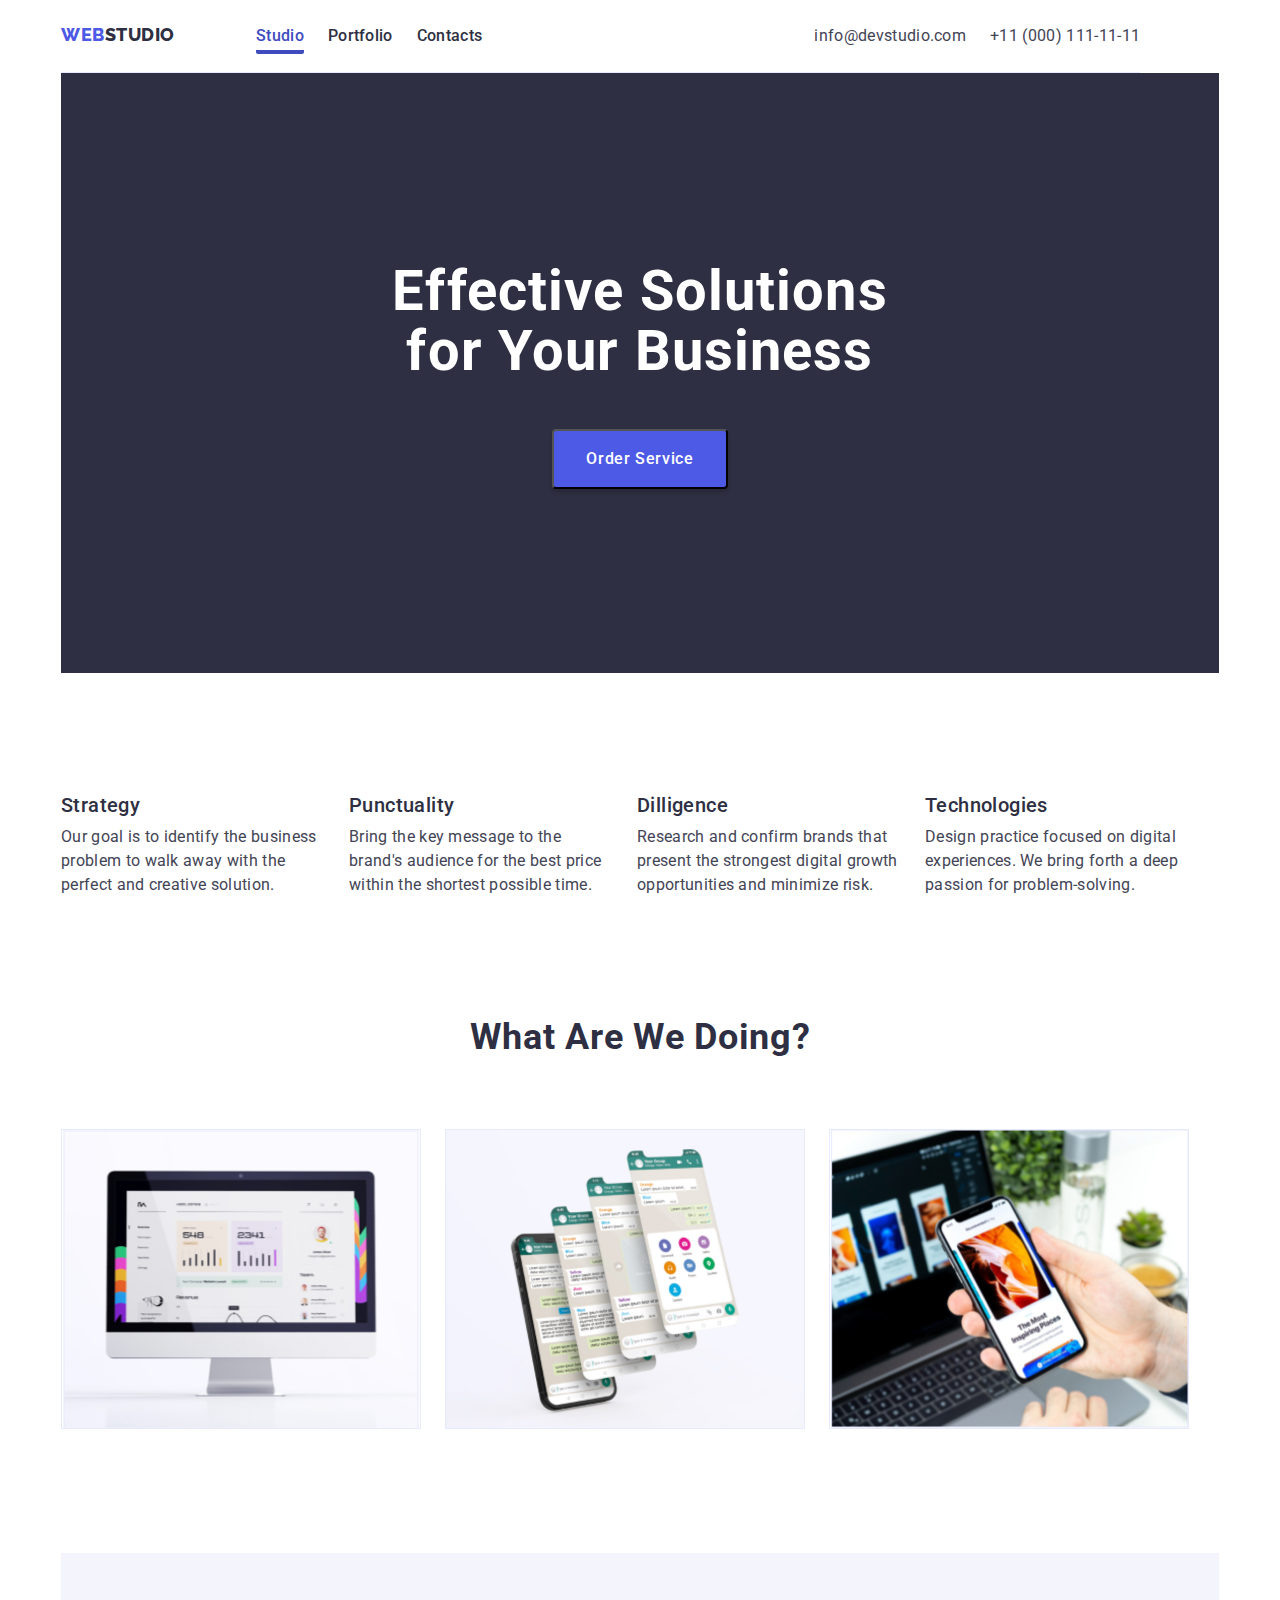
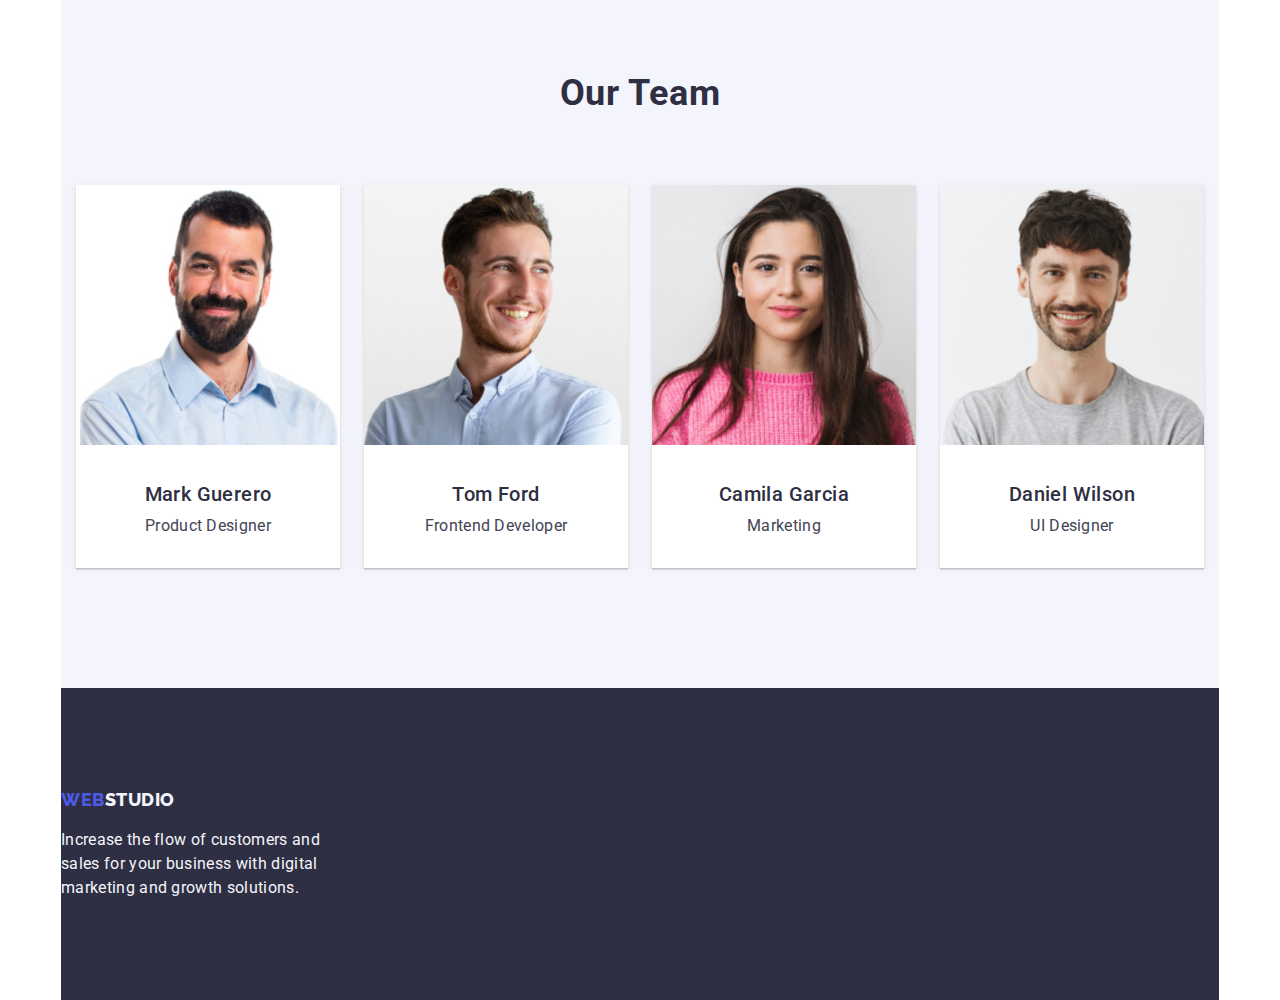
==== index.html @ 87d8eb1d "Initial commit" ====
<!DOCTYPE html>
<html lang="en">

<head>
    <meta charset="UTF-8">
    <meta name="viewport" content="width=device-width, initial-scale=1.0">
    <title>Studio</title>
    <link rel="tag" href="Images">
    <link rel="stylesheet" href="css/modern-normalize.css">
    <link rel="stylesheet" href="css/style.css">
    <link rel="preconnect" href="https://fonts.googleapis.com">
    <link rel="preconnect" href="https://fonts.gstatic.com" crossorigin>
    <link href="https://fonts.googleapis.com/css2?family=Raleway:wght@800&family=Roboto:wght@400;500;700;900&display=swap" rel="stylesheet">
</head>

<body>
    <div class="container">
    <header class="top-line-bg" id="header-logo">
        <nav>
        <a class="logo" href="index.html"><span class="web-logo">WEB</span><span class="studio-logo">STUDIO</span></a>
            <ul class="menu-nav">
                <li><a class="menu-nav-link active" href="index.html">Studio</a></li>
                <li><a class="menu-nav-link" href="portfolio.html">Portfolio</a></li>
                <li><a class="menu-nav-link" href="">Contacts</a></li>
            </ul>
        </nav>
        <div>
            <ul class="contacts">
                <li><a class="contact-link" href="mailto:info@devstudio.com">info@devstudio.com</a></li>
                <li><a class="contact-link" href="tel:+110001111111">+11 (000) 111-11-11</a></li>
            </ul> 
        </div>
    </header>
    </div>
    <main>
            <section class="darkbg container">
            <div class="darkbg-area">
                <h1>Effective Solutions <br>for Your Business</h1>
                <button class="button-os" type="button"><span class="order-service">Order Service</span></button>
            </div>
            </section>
        <section class="container">
            <ul class="feature">
                    <li>
                        <h2>Strategy</h2>
                        <p class="feature-description">
                            Our goal is to identify the business problem to walk away with the perfect and creative
                            solution.
                        </p>
                    </li>
                    <li>
                        <h2>Punctuality</h2>
                        <p class="feature-description">
                            Bring the key message to the brand's audience for the best price within the shortest possible
                            time.
                        </p>
                    </li>
                    <li>
                        <h2>Dilligence</h2>
                        <p class="feature-description">
                            Research and confirm brands that present the strongest digital growth opportunities and minimize
                            risk.
                        </p>
                    </li>
                    <li>
                        <h2>Technologies</h2>
                        <p class="feature-description">
                            Design practice focused on digital experiences. We bring forth a deep passion for
                            problem-solving.
                        </p>
                    </li>
            </ul>
        </section>
        <section class="section container">
            <h2 class="section-2-header">What are we doing?</h2>
            <ul>
                <li>
                    <a href=""><img class="img123" src="Images/Pic1.jpg" alt="Interactive Dashboard" width="300px"
                            height="300px"></a>
                </li>
                <li>
                    <a href=""><img class="img123" src="Images/Pic2.jpg" alt="Messaging App" width="300px"
                            height="300px"></a>
                </li>
                <li>
                    <a href=""><img class="img123" src="Images/Pic3.jpg" alt="Mobile UI" width="300px"
                            height="300px"></a>
                </li>
            </ul>
        </section>
        <section class="section section-3 container">
            <h2 class="section-3-header">Our Team</h2>
            <div class="team-container">
            <ul class="teamcard">
                <li class="teamcards-group">
                    <a href=""><img class="image-team" src="Images/mark g.jpg" alt="Mark G. Error" width="264px" height="260px">
                    </a>
                        <h2 class="names">Mark Guerero</h2>
                        <p class="position">Product Designer</p>
                </li>
                <li class="teamcards-group">
                    <a href=""><img class="image-team" src="Images/tom f.jpg" alt="Tom F. Error" width="264px" height="260px">
                    </a>
                        <h2 class="names">Tom Ford</h2>
                        <p class="position">Frontend Developer</p>
                </li>
                <li class="teamcards-group">
                    <a href=""><img class="image-team" src="Images/camila g.jpg" alt="Camila G. Error" width="264px" height="260px"></a>
                        <h2 class="names">Camila Garcia</h2>
                        <p class="position">Marketing</p>
                </li>
                <li class="teamcards-group">
                    <a href=""><img class="image-team" src="Images/daniel w.jpg" alt="Daniel W. Error" width="264px" height="260px"></a>
                        <h2 class="names">Daniel Wilson</h2>
                        <p class="position">UI Designer</p>
                </li>
            </ul>
        </div>
        </section>
    </main>
    <footer class="footer-studio container">
        <div class="logo-footer">
        <a href="#header-logo"><span class="web-logo">WEB</span><span class="studio-logo-foot">STUDIO</span></a>
        <p class="footer-description">Increase the flow of customers and <br>sales for your business with digital <br>marketing
            and growth solutions.</p>
        </div>
    </footer>
</body>

</html>
---- css/style.css ----
/*start of top line */
:root { --SLATE: #434455;
    --CORNFLOWER: #E7E9FC;
    --WHITE: #FFF;
    --IRIS: #4D5AE5;
    --NAVY-BLUE: #2E2F42;
    --OCEAN: #404BBF;
    --CLOUD: #F4F4FD;
}

ul {
    list-style-type: none;
    display: inline-flex;
    gap: 24px;
    padding: 0px;
    margin: 0 auto;
}

 p {
    color: var(--SLATE);
    /* Body */
    font-family: Roboto;
    font-size: 16px;
    font-style: normal;
    font-weight: 400;
    line-height: 24px; /* 150% */
    letter-spacing: 0.32px;
 }

 a {
    text-decoration: none;
 }

.container {
    max-width: 1158px;
    margin: 0 auto;
}
.section {
    padding-top: 120px;
    padding-bottom: 120px;
    margin: 0 auto;
}

h2 {
    margin: 0 auto;
    color: var(--NAVY-BLUE);
    /* Header 3 */
    font-family: Roboto;
    font-size: 20px;
    font-style: normal;
    font-weight: 500;
    line-height: 24px;
    /* 120% */
    letter-spacing: 0.4px;
}

.top-line-bg {
    display: inline-flex;
    align-items: center;
    border-bottom: 1px solid var(--CORNFLOWER);
    background: var(--WHITE);
}

.logo {
    margin-right: 76px;
    margin-top: 24px;
    margin-bottom: 24px;
    /* margin-left: 156px; should be*/
}

.web-logo {
    color: var(--IRIS);
    font-family: Raleway;
    font-size: 18px;
    font-style: normal;
    font-weight: 800;
    line-height: 21px;
    /* 116.667% */
    letter-spacing: 0.54px;
    text-transform: uppercase;
}

.studio-logo {
    color: var(--NAVY-BLUE);
    font-family: Raleway;
    font-size: 18px;
    font-style: normal;
    font-weight: 800;
    line-height: 21px;
    /* 116.667% */
    letter-spacing: 0.54px;
    text-transform: uppercase;
}

.menu-nav {
    margin-top: 24px;
    margin-bottom: 24px;
    margin-right: 332px;
}

.menu-nav-link {
    color: var(--NAVY-BLUE);
    /* Body Medium */
    font-family: Roboto;
    font-size: 16px;
    font-style: normal;
    font-weight: 500;
    line-height: 24px;
    /* 150% */
    letter-spacing: 0.32px;
}

.menu-nav-link:active,
.active,
.menu-nav-link:hover {
    color: var(--OCEAN);
    /* Body Medium */
    font-family: Roboto;
    font-size: 16px;
    font-style: normal;
    font-weight: 500;
    line-height: 24px;
    /* 150% */
    letter-spacing: 0.32px;
    padding-bottom: 5px;
    border-bottom: 4px solid var(--OCEAN);
    border-radius: 2px;
}

.contacts {
    margin-top: 24px;
    margin-bottom: 24px;
   /* margin-right: 156px; should have*/
}

.contact-link {
    color: var(--SLATE);
    /* Body */
    font-family: Roboto;
    font-size: 16px;
    font-style: normal;
    font-weight: 400;
    line-height: 24px;
    /* 150% */
    letter-spacing: 0.32px;
}

.contact-link:active,
.contact-link:hover {
    color: var(--OCEAN);
    /* Body */
    font-family: Roboto;
    font-size: 16px;
    font-style: normal;
    font-weight: 400;
    line-height: 24px;
    /* 150% */
    letter-spacing: 0.32px;
}

/* end of top line */
/* ----------------------------------------------------------------------------- */
/* start of Effective solutions and Order service button */
.darkbg {
    height: 600px; 
    background: var(--NAVY-BLUE);
    text-align: center;
    display: flex;
    justify-content: center;
    flex-shrink: 0;
}

h1 {
    padding-top: 188px;
    padding-bottom: 48px;
    margin: auto;
    color: var(--WHITE);
    /* Header 1 */
    font-family: Roboto;
    font-size: 56px;
    font-style: normal;
    font-weight: 700;
    line-height: 60px;
    /* 107.143% */
    letter-spacing: 1.12px;
}

.button-os {
    margin-bottom: 188px;
    padding: 16px 32px;
    border-radius: 4px;
    background: var(--IRIS);
    box-shadow: 0px 4px 4px 0px rgba(0, 0, 0, 0.15);
}

.button-os:hover {
    padding: 16px 32px;
    border-radius: 4px;
    background: var(--OCEAN);
    box-shadow: 0px 4px 4px 0px rgba(0, 0, 0, 0.15);
}

.order-service {
    color: var(--WHITE);
    /* Button Text */
    font-family: Roboto;
    font-size: 16px;
    font-style: normal;
    font-weight: 500;
    line-height: 24px;
    /* 150% */
    letter-spacing: 0.64px;
}

/* End of Effective solutions and Order service button */
/* -------------------------------------------------------------------------------------- */
/* Start of Section 1 */
.feature {
    margin-top: 120px;
    margin-bottom: 0;
    margin-left: auto;
    margin-right: auto;
}
.feature-description {
    width: 264px;
    margin-top: 8px;
    margin-bottom: 0;
}


/* End of Section 1 */
/* ------------------------------------------------------------------------------------------------------- */
/* Start of Section 2 */

.section-2-header {
    margin: 0 auto;
    margin-bottom: 72px;
    color: var(--NAVY-BLUE);
    text-align: center;
    /* Header 2 */
    font-family: Roboto;
    font-size: 36px;
    font-style: normal;
    font-weight: 700;
    line-height: 40px;
    /* 111.111% */
    letter-spacing: 0.72px;
    text-transform: capitalize;
}

.img123 {
    width: 360px;
    height: 300px;
    border: 1px solid var(--CORNFLOWER);
    background: lightgray -72.845px -19px / 144.444% 112.667% no-repeat;
}

/* End of Section 2 */
/* ------------------------------------------------------------------------------------------------------- */
/* Start of Section 3 */
.section-3 {
    background: var(--CLOUD);
}
.team-container {
    text-align: center;
}

.section-3-header {
    margin: 0 auto;
    margin-bottom: 72px;
    color: var(--NAVY-BLUE);
    text-align: center;
    /* Header 2 */
    font-family: Roboto;
    font-size: 36px;
    font-style: normal;
    font-weight: 700;
    line-height: 40px;
    /* 111.111% */
    letter-spacing: 0.72px;
    text-transform: capitalize;
}


.teamcards-group {
    background: var(--WHITE);
    box-shadow: 0px 2px 1px 0px rgba(46, 47, 66, 0.08), 0px 1px 1px 0px rgba(46, 47, 66, 0.16), 0px 1px 6px 0px rgba(46, 47, 66, 0.08);

}

.image-team {
    max-width: 264px;
    max-height: 260px;
}

.names {
    padding-top: 32px;
    text-align: center;
}
.position {
    margin: 0 auto;
    padding-top: 8px;
    padding-bottom: 30px;
    text-align: center;
}

/* End of Section 3 */
/* ------------------------------------------------------------------------------------------------------- */
/* Start of Footer */
.footer-studio {
    min-height: 312px;
    background: var(--NAVY-BLUE);
    padding-top: 101.5px;
} 
.logo-footer {
    /* margin-left: 156px; */
}
.studio-logo-foot {
    color: var(--CLOUD);
    font-family: Raleway;
    font-size: 18px;
    font-style: normal;
    font-weight: 800;
    line-height: 21px;
    /* 116.667% */
    letter-spacing: 0.54px;
    text-transform: uppercase;
}

.footer-description {
    margin-top: 17.5px;
    color: var(--CLOUD);
  }

/* End of Footer */
/* ------------------------------------------------------------------------------------------------------- */
/* Portfolio Styling */
/* Start of Filter buttons */
.filters {
   padding-top: 96px;
    text-align: center;
}


.filter-btn {
    text-decoration: none;
    color: var(--IRIS);
    text-align: center;
    /* Button Text */
    font-family: Roboto;
    font-size: 16px;
    font-style: normal;
    font-weight: 500;
    line-height: 24px;
    /* 150% */
    letter-spacing: 0.64px;
    display: flex;
    padding: 12px 24px;
    justify-content: center;
    align-items: center;
    border-radius: 4px;
    border: 1px solid var(--CORNFLOWER);
    background: var(--CLOUD);
}

.active-filter,
.filter-btn:hover,
.filter-btn:active {
    text-decoration: none;
    color: var(--WHITE);
    text-align: center;
    /* Button Text */
    font-family: Roboto;
    font-size: 16px;
    font-style: normal;
    font-weight: 500;
    line-height: 24px;
    /* 150% */
    letter-spacing: 0.64px;
    display: flex;
    padding: 12px 24px;
    justify-content: center;
    align-items: center;
    border-radius: 4px;
    background: var(--OCEAN);
    box-shadow: 0px 2px 2px 0px rgba(0, 0, 0, 0.12), 0px 2px 1px 0px rgba(0, 0, 0, 0.08), 0px 3px 1px 0px rgba(0, 0, 0, 0.10);
}

/* End of Filter buttons */
/* ------------------------------------------------------------------------------------------------------- */
.project-list {
    display: block;
}

.row {
    padding-top: 72px;
    justify-content: center;
    display: flex;
    align-items: center;
    flex-shrink: 0;
    gap: 24px;
}
.row2 {
    padding-top: 48px;
    justify-content: center;
    display: flex;
    align-items: center;
    flex-shrink: 0;
    gap: 24px;
}
.row3 {
    padding-top: 48px;
    padding-bottom: 120px;
    justify-content: center;
    display: flex;
    align-items: center;
    flex-shrink: 0;
    gap: 24px;
}
.row-left {
    padding-top: 72px;
    padding-bottom: 1056px;
    justify-content: left;
    display: flex;
    flex-shrink: 0;
    gap: 24px;
}
.row-center {
    padding-top: 72px;
    padding-bottom: 1056px;
    justify-content: center;
    display: flex;
    align-items: center;
    flex-shrink: 0;
    gap: 24px;
}
.project-card {
    border: 1px solid var(--CORNFLOWER);
    background: var(--WHITE);
}

.card-content-proj {
    padding: 32px 16px 32px 16px;
}

.project-header {
    color: var(--NAVY-BLUE);
    /* Header 3 */
    font-family: Roboto;
    font-size: 20px;
    font-style: normal;
    font-weight: 500;
    line-height: 24px;
    /* 120% */
    letter-spacing: 0.4px;
}

.project-filter {
    margin: 0 auto;
    padding-top: 8px;
    color: var(--SLATE);
    /* Body */
    font-family: Roboto;
    font-size: 16px;
    font-style: normal;
    font-weight: 400;
    line-height: 24px;
    /* 150% */
    letter-spacing: 0.32px;
}
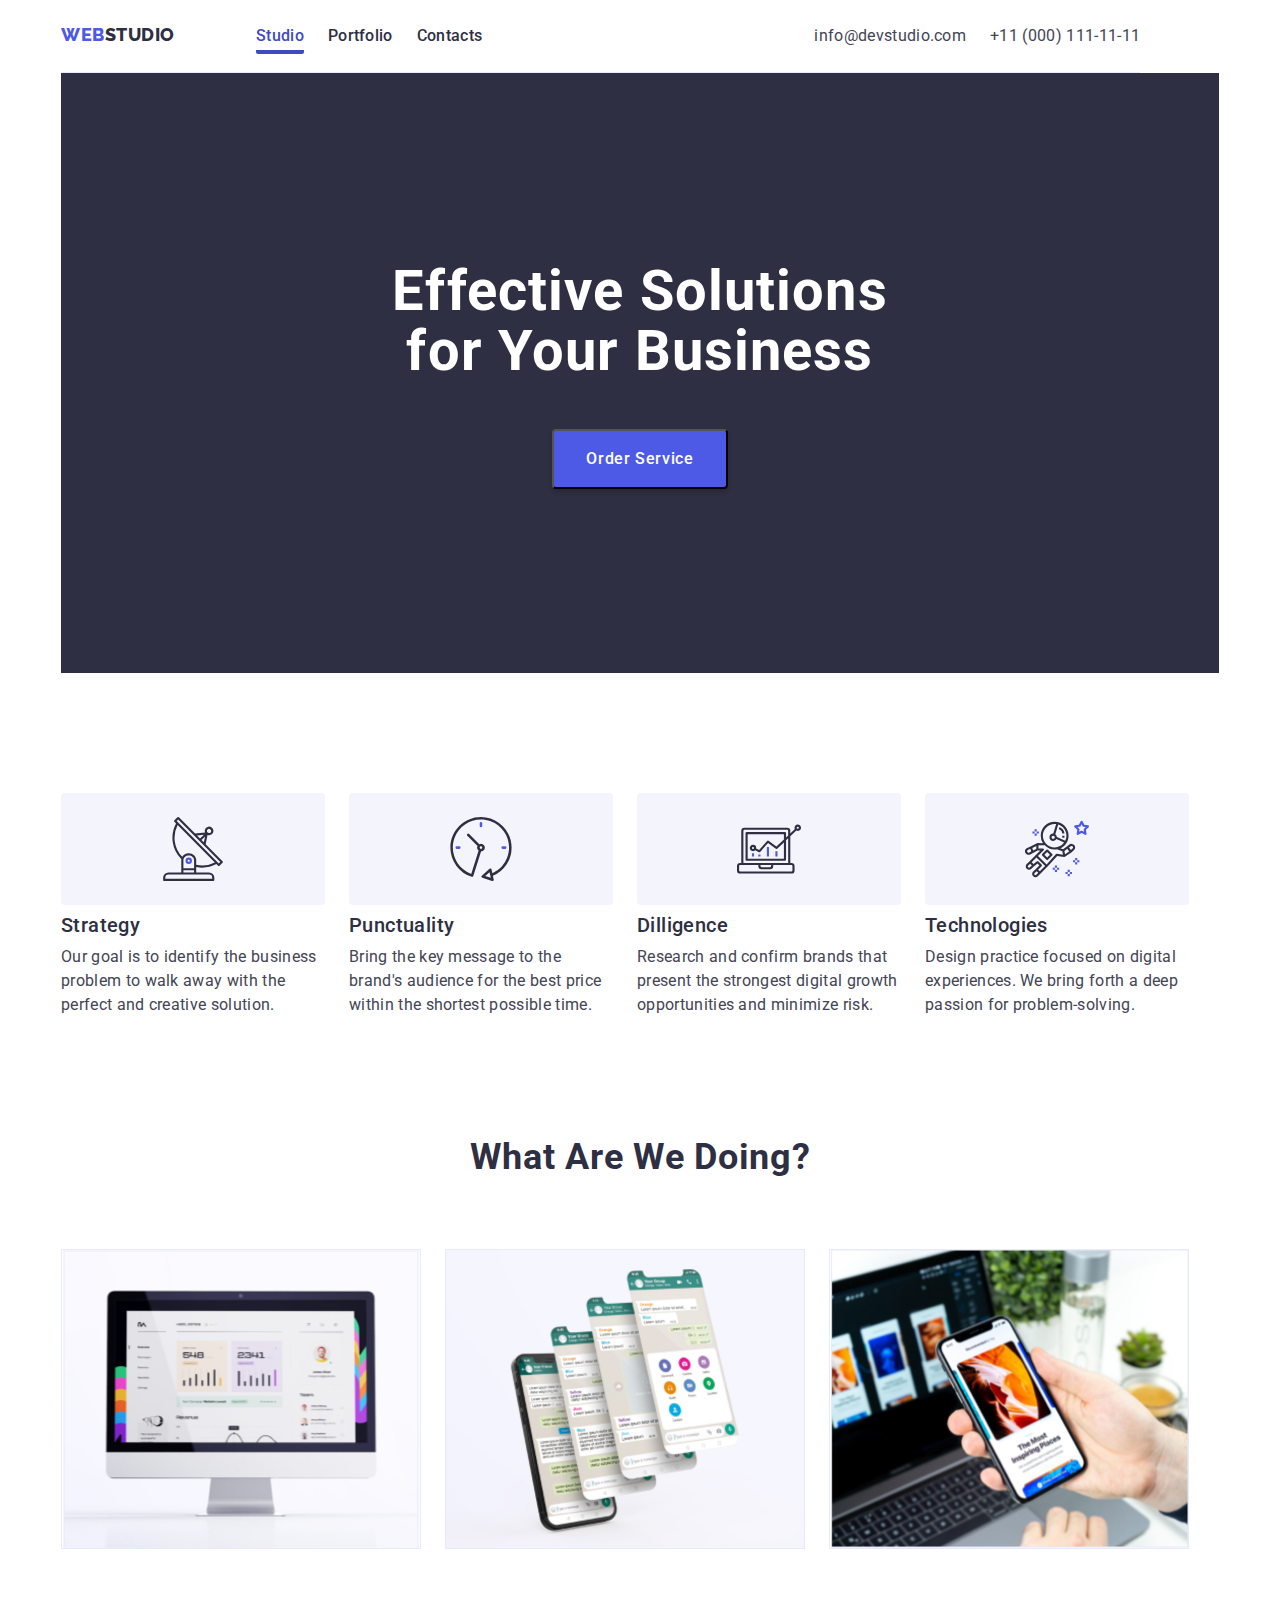
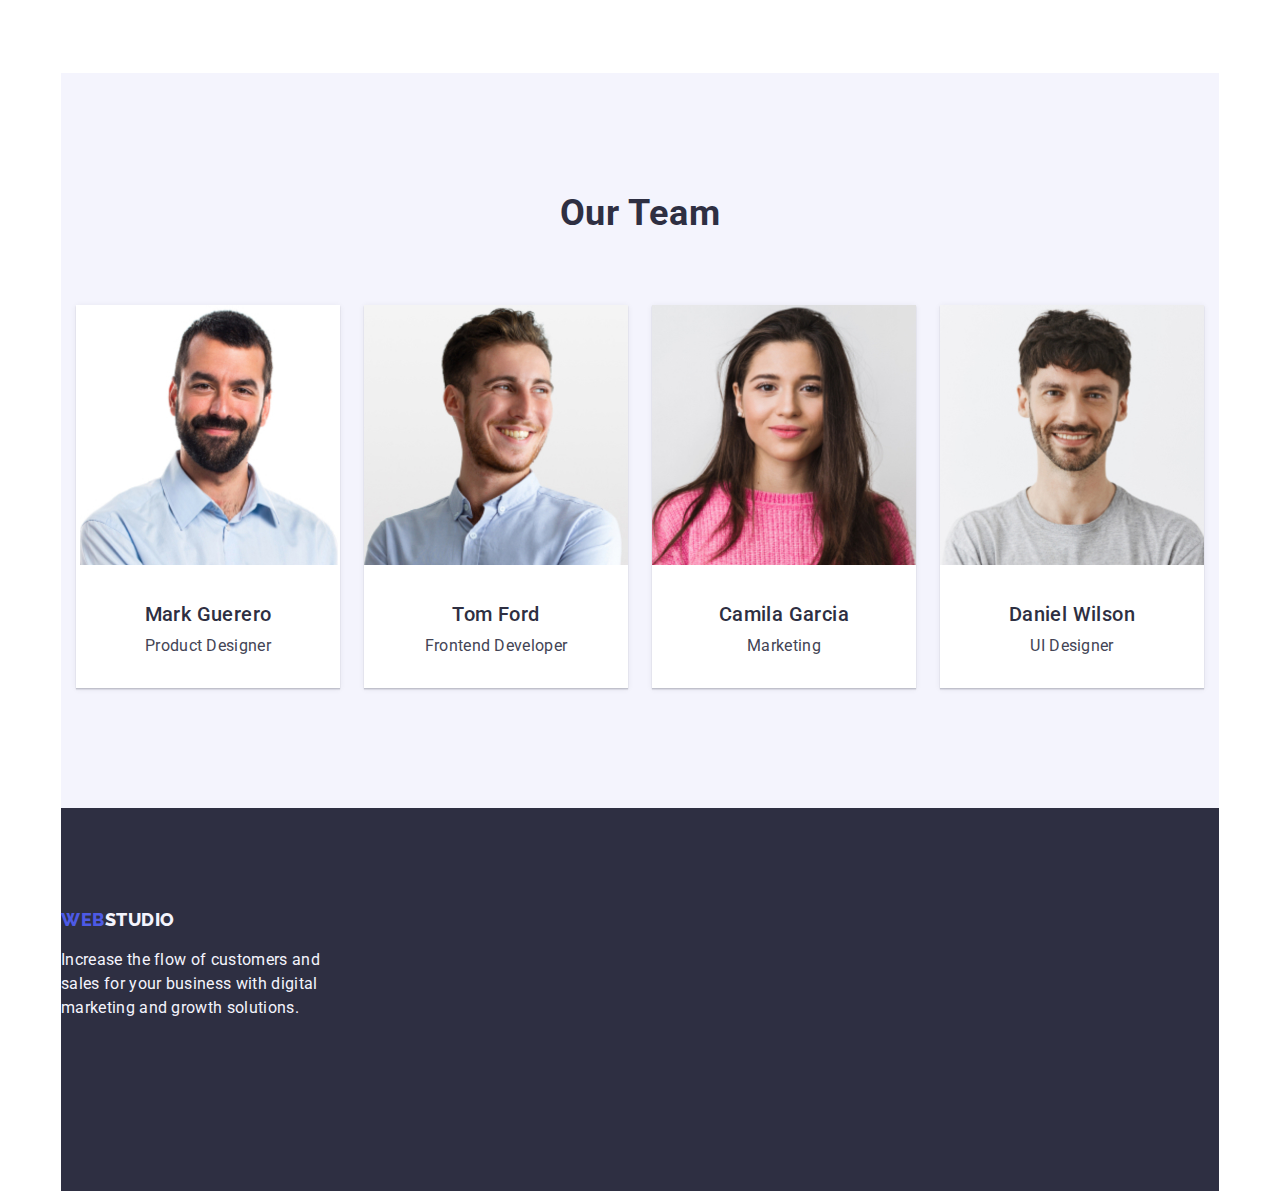
==== commit 508809b7: "Until Advantages" ====
--- a/index.html
+++ b/index.html
@@ -11,6 +11,7 @@
     <link rel="preconnect" href="https://fonts.googleapis.com">
     <link rel="preconnect" href="https://fonts.gstatic.com" crossorigin>
     <link href="https://fonts.googleapis.com/css2?family=Raleway:wght@800&family=Roboto:wght@400;500;700;900&display=swap" rel="stylesheet">
+
 </head>
 
 <body>
@@ -34,11 +35,30 @@
     </div>
     <main>
             <section class="darkbg container">
-            <div class="darkbg-area">
+            <div class="section1">
                 <h1>Effective Solutions <br>for Your Business</h1>
                 <button class="button-os" type="button"><span class="order-service">Order Service</span></button>
             </div>
             </section>
+
+            <section class="advantages container">
+                <ul class="icon-list">
+                    <li class="icon-bg"><svg class="icon-list-pic">
+                        <use href="./Images/icons.svg#icon-antenna-1"></use>
+                      </svg></li>                  
+                    <li class="icon-bg"><svg class="icon-list-pic">
+                        <use href="./Images/icons.svg#icon-clock-1"></use>
+                      </svg></li>
+                      <li class="icon-bg"><svg class="icon-list-pic">
+                        <use href="./Images/icons.svg#icon-diagram-1"></use>
+                      </svg></li>
+                      <li class="icon-bg"><svg class="icon-list-pic">
+                        <use href="./Images/icons.svg#icon-astronaut-1"></use>
+                      </svg></li>
+                </ul>
+                
+            </section>
+            
         <section class="container">
             <ul class="feature">
                     <li>
@@ -123,8 +143,7 @@
         <a href="#header-logo"><span class="web-logo">WEB</span><span class="studio-logo-foot">STUDIO</span></a>
         <p class="footer-description">Increase the flow of customers and <br>sales for your business with digital <br>marketing
             and growth solutions.</p>
-        </div>
-    </footer>
+            <svg class="icon icon-instagram-2"><use xlink:href="#icon-instagram-2"></use></svg>    </footer>
 </body>
 
 </html>--- a/css/style.css
+++ b/css/style.css
@@ -168,6 +168,20 @@
     display: flex;
     justify-content: center;
     flex-shrink: 0;
+    position: relative;
+}
+
+.darkbg::before {
+    content: "";
+    position: absolute;
+    top: 0;
+    left: 0;
+    width: 100%;
+    height: 100%;
+    background-image: url(https://s3-alpha-sig.figma.com/img/7c8d/46d4/7e83b6c8ee4603ea892aa8aaebb3c5fe?Expires=1696204800&Signature=lcNHZqM-G32FcrHs5xoiKDAZs7sXrXkoaPvgUAIxpaDrYHDfqZAhdhE14fOxHBFsUbYZitskQOgvtw1a4uPbLCYwyBObh0lKc~KhNS3w2NATWwJtz9iLmBN8UWVo4wS~uZ2BIyjyTCsTp3GnhgNeoqN65EltLSGTXpKdfNLU0u9zA6mHjn4YxQk37qYDVnnjE-oG0DtGlO6VIZCtQRroFfLLFS94o1i4P-OBUdV8jXviDm5quDgee6aOf6L7R7FN6OmKzOe6ild7Ev~71E~El4GCWaOQyl1FtF7xKRnkDoXr1fkOeapg2OW95YaJGDAkQoZv-nATniMHnOGPA3u~Mg__&Key-Pair-Id=APKAQ4GOSFWCVNEHN3O4);
+    background-size: cover;
+    opacity: 0.3;
+    z-index: 1;
 }
 
 h1 {
@@ -183,6 +197,8 @@
     line-height: 60px;
     /* 107.143% */
     letter-spacing: 1.12px;
+    position: relative;
+    z-index: 2;
 }
 
 .button-os {
@@ -191,6 +207,8 @@
     border-radius: 4px;
     background: var(--IRIS);
     box-shadow: 0px 4px 4px 0px rgba(0, 0, 0, 0.15);
+    position: relative;
+    z-index: 2;
 }
 
 .button-os:hover {
@@ -198,6 +216,17 @@
     border-radius: 4px;
     background: var(--OCEAN);
     box-shadow: 0px 4px 4px 0px rgba(0, 0, 0, 0.15);
+    position: relative;
+    z-index: 2;
+}
+
+.button-os:active {
+    padding: 16px 32px;
+    border-radius: 4px;
+    background: var(--OCEAN);
+    box-shadow:inset 0px 4px 4px 0px rgba(0, 0, 0, 0.15);
+    position: relative;
+    z-index: 2;
 }
 
 .order-service {
@@ -215,8 +244,25 @@
 /* End of Effective solutions and Order service button */
 /* -------------------------------------------------------------------------------------- */
 /* Start of Section 1 */
+.icon-list {
+    margin-top: 120px;
+   list-style: none;
+}
+.icon-bg {
+width: 264px;
+height: 112px;
+border-radius: 4px;
+background: var(--CLOUD);
+padding: 24px 100px 24px 100px;
+}
+
+.icon-list-pic {
+    width: 64px;
+    height: 64px;
+}
+
 .feature {
-    margin-top: 120px;
+    margin-top: 8px;
     margin-bottom: 0;
     margin-left: auto;
     margin-right: auto;
@@ -438,6 +484,11 @@
     border: 1px solid var(--CORNFLOWER);
     background: var(--WHITE);
 }
+.project-card:hover {
+    border: 1px solid var(--CORNFLOWER);
+    background: var(--WHITE);
+    box-shadow: 0px 4px 3px 0px rgba(46, 47, 66, 0.08), 0px 2px 2px 0px rgba(46, 47, 66, 0.16), 0px 2px 7px 0px rgba(46, 47, 66, 0.08);
+}
 
 .card-content-proj {
     padding: 32px 16px 32px 16px;
@@ -467,4 +518,4 @@
     line-height: 24px;
     /* 150% */
     letter-spacing: 0.32px;
-}+}
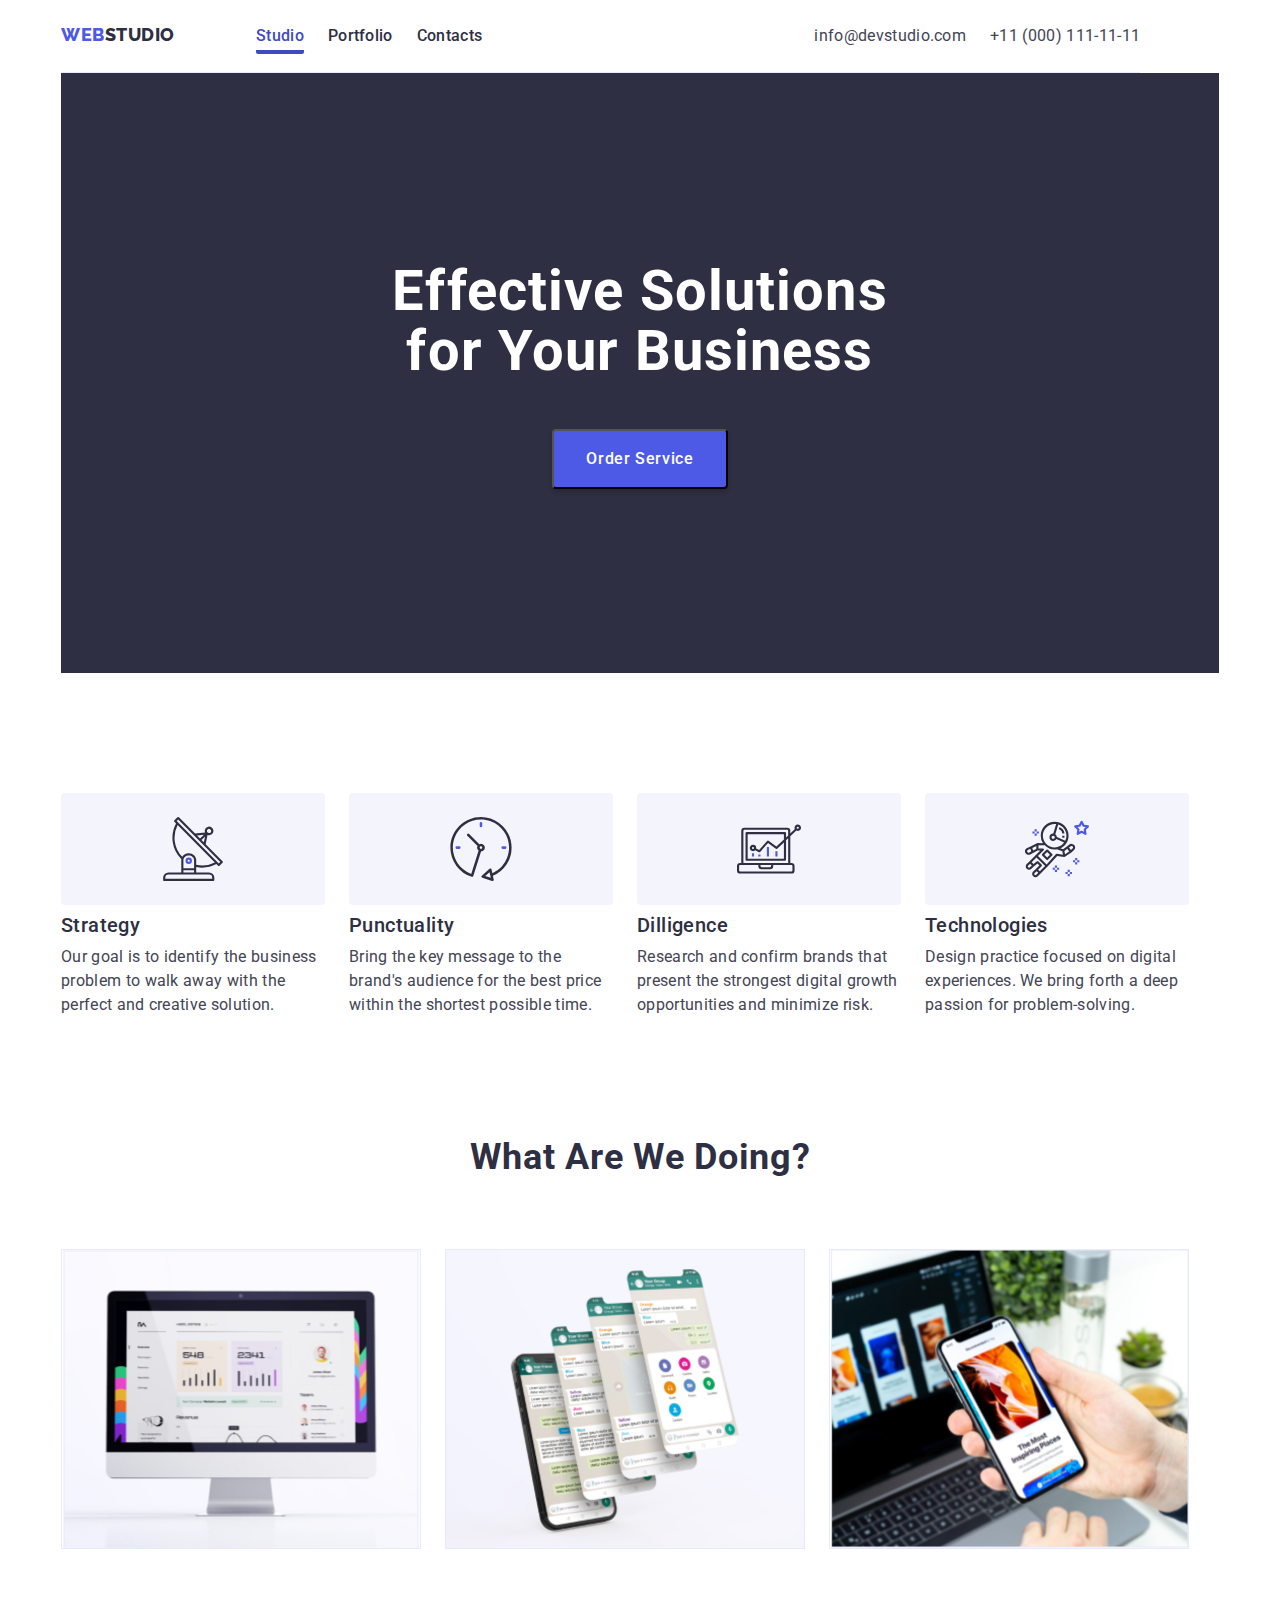
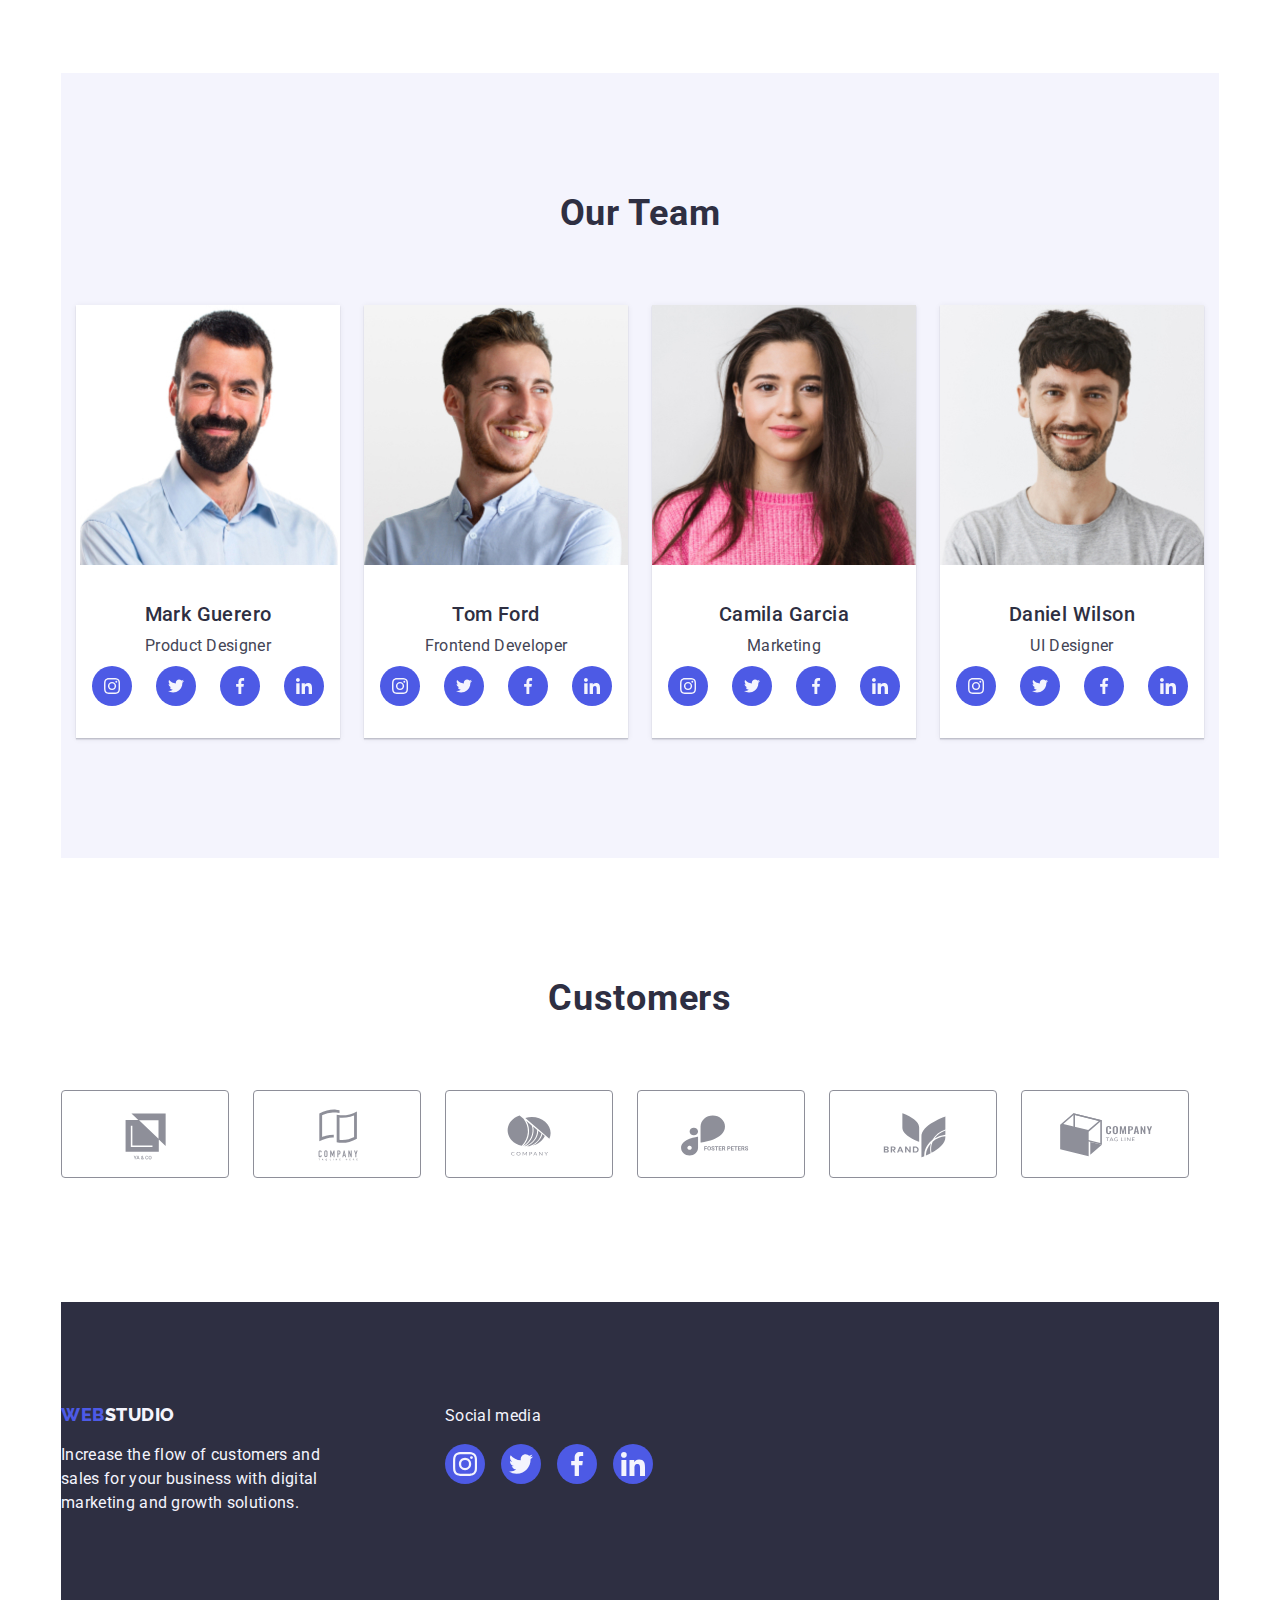
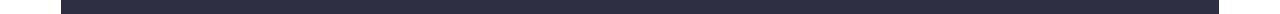
==== commit 2e5e5200: "For Checking" ====
--- a/index.html
+++ b/index.html
@@ -15,6 +15,7 @@
 </head>
 
 <body>
+    <!--Menu Nav-->
     <div class="container">
     <header class="top-line-bg" id="header-logo">
         <nav>
@@ -34,13 +35,14 @@
     </header>
     </div>
     <main>
+    <!--Hero-->
             <section class="darkbg container">
             <div class="section1">
                 <h1>Effective Solutions <br>for Your Business</h1>
                 <button class="button-os" type="button"><span class="order-service">Order Service</span></button>
             </div>
             </section>
-
+     <!--Icons for Advantages-->
             <section class="advantages container">
                 <ul class="icon-list">
                     <li class="icon-bg"><svg class="icon-list-pic">
@@ -58,7 +60,7 @@
                 </ul>
                 
             </section>
-            
+     <!--Features-->        
         <section class="container">
             <ul class="feature">
                     <li>
@@ -91,59 +93,162 @@
                     </li>
             </ul>
         </section>
+     <!--What are We doing?-->
         <section class="section container">
             <h2 class="section-2-header">What are we doing?</h2>
             <ul>
                 <li>
-                    <a href=""><img class="img123" src="Images/Pic1.jpg" alt="Interactive Dashboard" width="300px"
-                            height="300px"></a>
+                    <img class="img123" src="Images/Pic1.jpg" alt="Interactive Dashboard" width="300px"
+                            height="300px">
                 </li>
                 <li>
-                    <a href=""><img class="img123" src="Images/Pic2.jpg" alt="Messaging App" width="300px"
-                            height="300px"></a>
+                    <img class="img123" src="Images/Pic2.jpg" alt="Messaging App" width="300px"
+                            height="300px">
                 </li>
                 <li>
-                    <a href=""><img class="img123" src="Images/Pic3.jpg" alt="Mobile UI" width="300px"
-                            height="300px"></a>
+                    <img class="img123" src="Images/Pic3.jpg" alt="Mobile UI" width="300px"
+                            height="300px">
                 </li>
             </ul>
         </section>
+    
+     <!--Our Team Section-->    
         <section class="section section-3 container">
             <h2 class="section-3-header">Our Team</h2>
             <div class="team-container">
             <ul class="teamcard">
                 <li class="teamcards-group">
-                    <a href=""><img class="image-team" src="Images/mark g.jpg" alt="Mark G. Error" width="264px" height="260px">
-                    </a>
+                    <img class="image-team" src="Images/mark g.jpg" alt="Mark G. Error" width="264px" height="260px">
                         <h2 class="names">Mark Guerero</h2>
                         <p class="position">Product Designer</p>
-                </li>
-                <li class="teamcards-group">
-                    <a href=""><img class="image-team" src="Images/tom f.jpg" alt="Tom F. Error" width="264px" height="260px">
-                    </a>
+                        <ul class="teamicon-container">
+                            <li class="team-icon"><a class="team-link" href="https://www.instagram.com/" target="_blank"><svg class="team-socialmedia-icon">
+                                <use href="./Images/icons.svg#icon-instagram-2"></use>
+                                </svg></a></li>
+                            <li class="team-icon"><a class="team-link" href="https://twitter.com/" target="_blank"><svg class="team-socialmedia-icon">
+                                <use href="./Images/icons.svg#icon-twitter-1"></use>
+                                </svg></a></li>
+                            <li class="team-icon"><a class="team-link" href="https://www.facebook.com/" target="_blank"><svg class="team-socialmedia-icon">
+                                <use href="./Images/icons.svg#icon-facebook-1"></use>
+                                </svg></a></li>
+                            <li class="team-icon"><a class="team-link" href="https://www.linkedin.com/" target="_blank"><svg class="team-socialmedia-icon">
+                                <use href="./Images/icons.svg#icon-linkedin-1"></use>
+                                </svg></a></li>
+                        </ul>
+                </li>
+                <li class="teamcards-group">
+                    <img class="image-team" src="Images/tom f.jpg" alt="Tom F. Error" width="264px" height="260px">
                         <h2 class="names">Tom Ford</h2>
                         <p class="position">Frontend Developer</p>
-                </li>
-                <li class="teamcards-group">
-                    <a href=""><img class="image-team" src="Images/camila g.jpg" alt="Camila G. Error" width="264px" height="260px"></a>
+                        <ul class="teamicon-container">
+                            <li class="team-icon"><a class="team-link" href="https://www.instagram.com/" target="_blank"><svg class="team-socialmedia-icon">
+                                <use href="./Images/icons.svg#icon-instagram-2"></use>
+                                </svg></a></li>
+                            <li class="team-icon"><a class="team-link" href="https://twitter.com/" target="_blank"><svg class="team-socialmedia-icon">
+                                <use href="./Images/icons.svg#icon-twitter-1"></use>
+                                </svg></a></li>
+                            <li class="team-icon"><a class="team-link" href="https://www.facebook.com/" target="_blank"><svg class="team-socialmedia-icon">
+                                <use href="./Images/icons.svg#icon-facebook-1"></use>
+                                </svg></a></li>
+                            <li class="team-icon"><a class="team-link" href="https://www.linkedin.com/" target="_blank"><svg class="team-socialmedia-icon">
+                                <use href="./Images/icons.svg#icon-linkedin-1"></use>
+                                </svg></a></li>
+                        </ul>
+                </li>
+                <li class="teamcards-group">
+                    <img class="image-team" src="Images/camila g.jpg" alt="Camila G. Error" width="264px" height="260px">
                         <h2 class="names">Camila Garcia</h2>
                         <p class="position">Marketing</p>
-                </li>
-                <li class="teamcards-group">
-                    <a href=""><img class="image-team" src="Images/daniel w.jpg" alt="Daniel W. Error" width="264px" height="260px"></a>
+                        <ul class="teamicon-container">
+                            <li class="team-icon"><a class="team-link" href="https://www.instagram.com/" target="_blank"><svg class="team-socialmedia-icon">
+                                <use href="./Images/icons.svg#icon-instagram-2"></use>
+                                </svg></a></li>
+                            <li class="team-icon"><a class="team-link" href="https://twitter.com/" target="_blank"><svg class="team-socialmedia-icon">
+                                <use href="./Images/icons.svg#icon-twitter-1"></use>
+                                </svg></a></li>
+                            <li class="team-icon"><a class="team-link" href="https://www.facebook.com/" target="_blank"><svg class="team-socialmedia-icon">
+                                <use href="./Images/icons.svg#icon-facebook-1"></use>
+                                </svg></a></li>
+                            <li class="team-icon"><a class="team-link" href="https://www.linkedin.com/" target="_blank"><svg class="team-socialmedia-icon">
+                                <use href="./Images/icons.svg#icon-linkedin-1"></use>
+                                </svg></a></li>
+                        </ul>
+                </li>
+                <li class="teamcards-group">
+                    <img class="image-team" src="Images/daniel w.jpg" alt="Daniel W. Error" width="264px" height="260px">
                         <h2 class="names">Daniel Wilson</h2>
                         <p class="position">UI Designer</p>
+                        <ul class="teamicon-container">
+                            <li class="team-icon"><a class="team-link" href="https://www.instagram.com/" target="_blank"><svg class="team-socialmedia-icon">
+                                <use href="./Images/icons.svg#icon-instagram-2"></use>
+                                </svg></a></li>
+                            <li class="team-icon"><a class="team-link" href="https://twitter.com/" target="_blank"><svg class="team-socialmedia-icon">
+                                <use href="./Images/icons.svg#icon-twitter-1"></use>
+                                </svg></a></li>
+                            <li class="team-icon"><a class="team-link" href="https://www.facebook.com/" target="_blank"><svg class="team-socialmedia-icon">
+                                <use href="./Images/icons.svg#icon-facebook-1"></use>
+                                </svg></a></li>
+                            <li class="team-icon"><a class="team-link" href="https://www.linkedin.com/" target="_blank"><svg class="team-socialmedia-icon">
+                                <use href="./Images/icons.svg#icon-linkedin-1"></use>
+                                </svg></a></li>
+                        </ul>
                 </li>
             </ul>
         </div>
         </section>
+
+    <!--Customers-->
+    <section class="clients container section">
+        <h2 class="clients-header">Customers</h2>
+        <ul class="clients-list">
+            <li class="clients-item"><svg class="clients-icon">
+                <use href="./Images/icons.svg#icon-Client-1"></use>
+              </svg></li></li>
+            <li class="clients-item"><svg class="clients-icon">
+                <use href="./Images/icons.svg#icon-Client-2"></use>
+              </svg></li></li>
+            <li class="clients-item"><svg class="clients-icon">
+                <use href="./Images/icons.svg#icon-Client-3"></use>
+              </svg></li></li>
+            <li class="clients-item"><svg class="clients-icon">
+                <use href="./Images/icons.svg#icon-Client-4"></use>
+              </svg></li></li>
+            <li class="clients-item"><svg class="clients-icon">
+                <use href="./Images/icons.svg#icon-Client-5"></use>
+              </svg></li></li>
+            <li class="clients-item"><svg class="clients-icon">
+                <use href="./Images/icons.svg#icon-Client-6"></use>
+              </svg></li></li>
+        </ul>
+    </section>
     </main>
+     <!--Footer-->
     <footer class="footer-studio container">
         <div class="logo-footer">
         <a href="#header-logo"><span class="web-logo">WEB</span><span class="studio-logo-foot">STUDIO</span></a>
         <p class="footer-description">Increase the flow of customers and <br>sales for your business with digital <br>marketing
             and growth solutions.</p>
-            <svg class="icon icon-instagram-2"><use xlink:href="#icon-instagram-2"></use></svg>    </footer>
+        </div>
+
+        <!--Footer social media-->
+        <div class="footer-socialmedia">
+        <p class="socialmedia">Social media</p>
+        <ul class="icon-container">
+            <li class="footer-icon"><a class="footer-link" href="https://www.instagram.com/" target="_blank"><svg class="socialmedia-icon">
+                <use href="./Images/icons.svg#icon-instagram-2"></use>
+                </svg></a></li>
+            <li class="footer-icon"><a class="footer-link" href="https://twitter.com/" target="_blank"><svg class="socialmedia-icon">
+                <use href="./Images/icons.svg#icon-twitter-1"></use>
+                </svg></a></li>
+            <li class="footer-icon"><a class="footer-link" href="https://www.facebook.com/" target="_blank"><svg class="socialmedia-icon">
+                <use href="./Images/icons.svg#icon-facebook-1"></use>
+                </svg></a></li>
+            <li class="footer-icon"><a class="footer-link" href="https://www.linkedin.com/" target="_blank"><svg class="socialmedia-icon">
+                <use href="./Images/icons.svg#icon-linkedin-1"></use>
+                </svg></a></li>
+        </ul>
+        </div>
+    </footer>
 </body>
 
 </html>--- a/css/style.css
+++ b/css/style.css
@@ -6,6 +6,7 @@
     --NAVY-BLUE: #2E2F42;
     --OCEAN: #404BBF;
     --CLOUD: #F4F4FD;
+    --LIGHT-SLATE: #8E8F99;
 }
 
 ul {
@@ -244,6 +245,7 @@
 /* End of Effective solutions and Order service button */
 /* -------------------------------------------------------------------------------------- */
 /* Start of Section 1 */
+/* <!--Icons for Advantages--> */
 .icon-list {
     margin-top: 120px;
    list-style: none;
@@ -346,17 +348,87 @@
 .position {
     margin: 0 auto;
     padding-top: 8px;
-    padding-bottom: 30px;
-    text-align: center;
-}
-
+    padding-bottom: 8px;
+    text-align: center;
+}
+
+/* Team Icon Soc Med */
+  .teamicon-container {
+    gap: 24px;
+    padding-bottom: 32px;
+  }
+  .team-link {
+    height: 16px;
+    width: 16px;
+  }
+.team-icon {
+    background-color: var(--IRIS);
+    height: 40px;           
+    width: 40px;
+    display: flex;
+    justify-content: center;
+    align-items: center;
+    border-radius: 50%;
+}
+.team-icon:hover,
+.team-icon:active, 
+.team-icon:focus {
+    background-color: var(--OCEAN);
+    height: 40px;
+    width: 40px;
+    display: flex;
+    justify-content: center;
+    align-items: center;
+    border-radius: 50%;
+}
+  .team-socialmedia-icon {
+    width: 16px;
+    height: 16px;
+    fill: #f4f4fd;
+  }
 /* End of Section 3 */
+/* Customers */
+
+.clients-icon {
+    width: 168px;
+    height: 88px;
+    border-radius: 4px;
+    border: 1px solid var(--LIGHT-SLATE);
+    fill: #8e8f99;
+}
+
+.clients-icon:hover,
+.clients-icon:focus {
+    width: 168px;
+    height: 88px;
+    border-radius: 4px;
+    border: 1px solid var(--OCEAN);
+    fill: var(--OCEAN);
+}
+
+.clients-header {
+    margin: 0 auto;
+    padding-bottom: 72px;
+    color: var(--NAVY-BLUE);
+    text-align: center;
+    /* Header 2 */
+    font-family: Roboto;
+    font-size: 36px;
+    font-style: normal;
+    font-weight: 700;
+    line-height: 40px;
+    /* 111.111% */
+    letter-spacing: 0.72px;
+    text-transform: capitalize;
+}
 /* ------------------------------------------------------------------------------------------------------- */
 /* Start of Footer */
 .footer-studio {
     min-height: 312px;
     background: var(--NAVY-BLUE);
     padding-top: 101.5px;
+    display: flex;
+    flex-direction: row;
 } 
 .logo-footer {
     /* margin-left: 156px; */
@@ -375,9 +447,50 @@
 
 .footer-description {
     margin-top: 17.5px;
+    width: 264px;
     color: var(--CLOUD);
   }
-
+  /* <!--Footer social media--> */
+.footer-socialmedia {
+    padding-left: 120px;
+}
+  .socialmedia {
+    color: var(--CLOUD);
+    margin: 0;
+    padding-bottom: 16px;
+  }
+  .icon-container {
+    gap: 16px;
+  }
+  .footer-link {
+    height: 24px;
+    width: 24px;
+  }
+.footer-icon {
+    background-color: var(--IRIS);
+    height: 40px;           
+    width: 40px;
+    display: flex;
+    justify-content: center;
+    align-items: center;
+    border-radius: 50%;
+}
+.footer-icon:hover,
+.footer-icon:active, 
+.footer-icon:focus {
+    background-color: #31D0AA;
+    height: 40px;
+    width: 40px;
+    display: flex;
+    justify-content: center;
+    align-items: center;
+    border-radius: 50%;
+}
+  .socialmedia-icon {
+    width: 24px;
+    height: 24px;
+    fill: #f4f4fd;
+  }
 /* End of Footer */
 /* ------------------------------------------------------------------------------------------------------- */
 /* Portfolio Styling */
@@ -487,8 +600,7 @@
 .project-card:hover {
     border: 1px solid var(--CORNFLOWER);
     background: var(--WHITE);
-    box-shadow: 0px 4px 3px 0px rgba(46, 47, 66, 0.08), 0px 2px 2px 0px rgba(46, 47, 66, 0.16), 0px 2px 7px 0px rgba(46, 47, 66, 0.08);
-}
+    box-shadow: 0px 2px 1px 0px rgba(46, 47, 66, 0.08), 0px 1px 1px 0px rgba(46, 47, 66, 0.16), 0px 1px 6px 0px rgba(46, 47, 66, 0.08);}
 
 .card-content-proj {
     padding: 32px 16px 32px 16px;
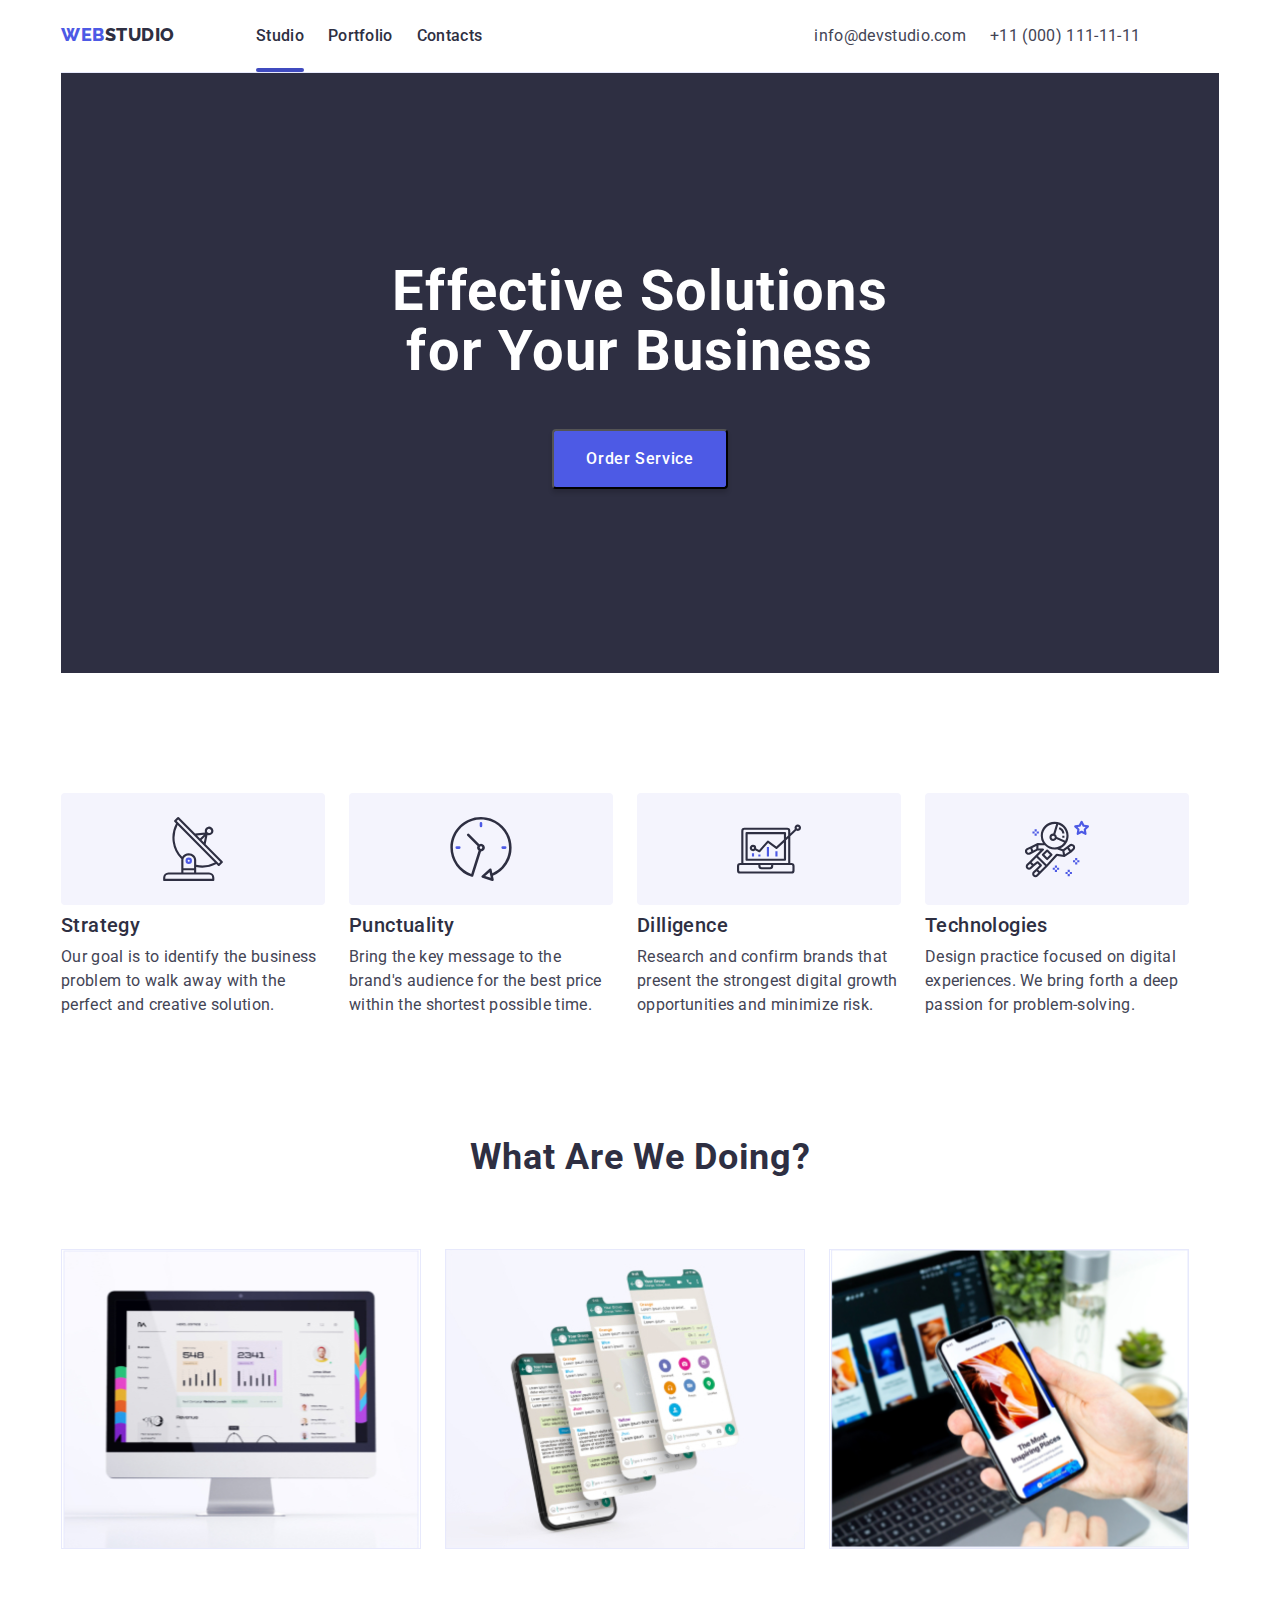
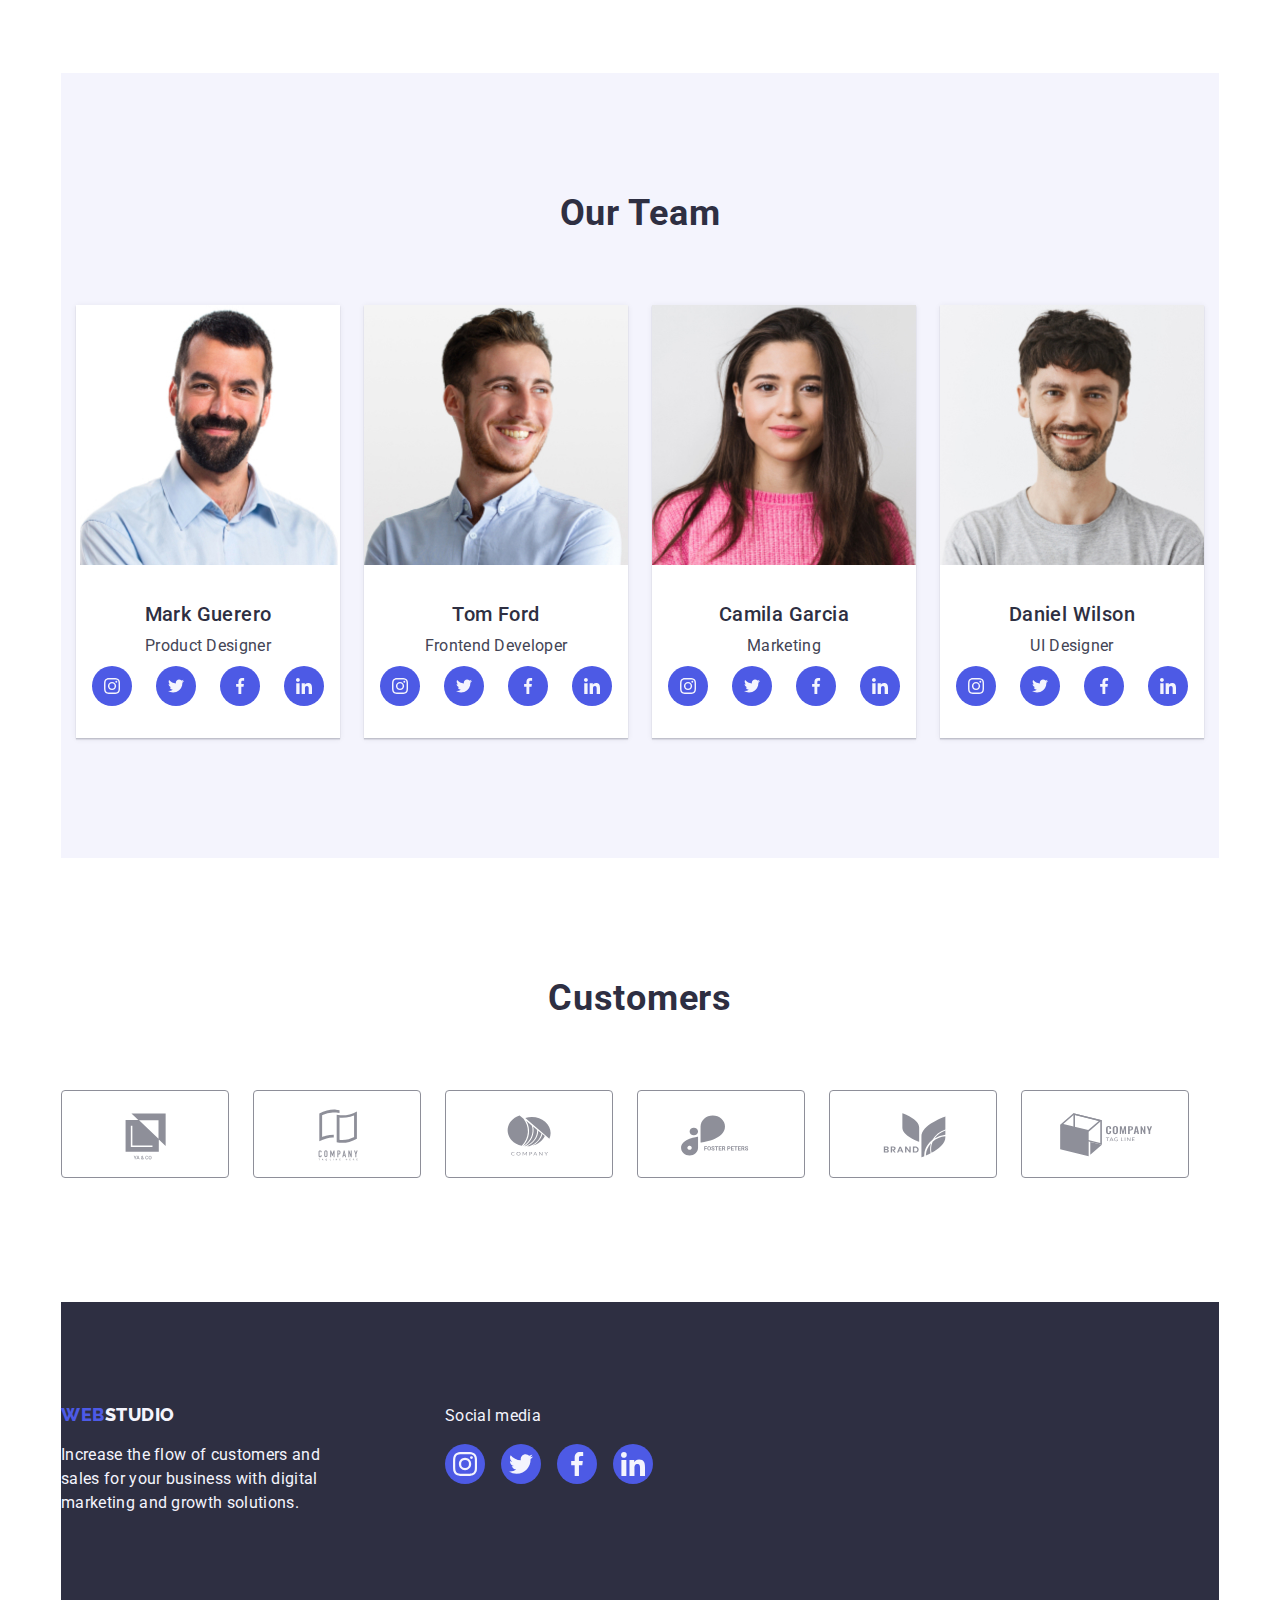
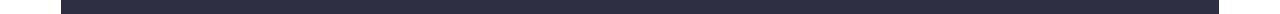
==== commit 0983b5be: "For Checking" ====
--- a/index.html
+++ b/index.html
@@ -11,10 +11,17 @@
     <link rel="preconnect" href="https://fonts.googleapis.com">
     <link rel="preconnect" href="https://fonts.gstatic.com" crossorigin>
     <link href="https://fonts.googleapis.com/css2?family=Raleway:wght@800&family=Roboto:wght@400;500;700;900&display=swap" rel="stylesheet">
-
 </head>
 
 <body>
+       <!--Modal-->  
+       <div class="is-hidden data-modal">      
+        <div class="modal-bg">
+         <svg class="button-x data-modal-close">
+             <use href="./Images/symbol-defs.svg#icon-close"></use>
+         </svg>
+        </div>
+     </div>
     <!--Menu Nav-->
     <div class="container">
     <header class="top-line-bg" id="header-logo">
@@ -39,9 +46,12 @@
             <section class="darkbg container">
             <div class="section1">
                 <h1>Effective Solutions <br>for Your Business</h1>
-                <button class="button-os" type="button"><span class="order-service">Order Service</span></button>
+                <button class="button-os data-modal-open" type="button"><span class="order-service">Order Service</span></button>
             </div>
             </section>
+   
+  
+    
      <!--Icons for Advantages-->
             <section class="advantages container">
                 <ul class="icon-list">
@@ -249,6 +259,7 @@
         </ul>
         </div>
     </footer>
+    <script src="./modal.js"></script>
 </body>
 
 </html>--- a/css/style.css
+++ b/css/style.css
@@ -109,23 +109,43 @@
     line-height: 24px;
     /* 150% */
     letter-spacing: 0.32px;
-}
+    margin-bottom: 20px;
+}
+nav {
+    height: 72px;
+}
+.menu-nav-link:hover::after {
+    content: "";
+    display: block;
+    margin-top: 20px;
+    width: 100%;
+    height: 4px; 
+    border-radius: 2px;
+    background: var(--OCEAN);
+    transition-duration: 250ms;
+    transition-timing-function: cubic-bezier(0.4, 0, 0.2, 1);
+    }
+.menu-nav-link.active::after {
+    content: "";
+    display: block;
+    margin-top: 20px;
+    width: 100%;
+    height: 4px; 
+    border-radius: 2px;
+    background: var(--OCEAN);
+    }
 
 .menu-nav-link:active,
-.active,
 .menu-nav-link:hover {
     color: var(--OCEAN);
-    /* Body Medium */
     font-family: Roboto;
     font-size: 16px;
     font-style: normal;
     font-weight: 500;
     line-height: 24px;
-    /* 150% */
     letter-spacing: 0.32px;
-    padding-bottom: 5px;
-    border-bottom: 4px solid var(--OCEAN);
-    border-radius: 2px;
+    transition-duration: 250ms;
+    transition-timing-function: cubic-bezier(0.4, 0, 0.2, 1);
 }
 
 .contacts {
@@ -157,6 +177,8 @@
     line-height: 24px;
     /* 150% */
     letter-spacing: 0.32px;
+    transition-duration: 250ms;
+    transition-timing-function: cubic-bezier(0.4, 0, 0.2, 1);
 }
 
 /* end of top line */
@@ -219,6 +241,9 @@
     box-shadow: 0px 4px 4px 0px rgba(0, 0, 0, 0.15);
     position: relative;
     z-index: 2;
+    transition-duration: 250ms;
+    transition-timing-function: cubic-bezier(0.4, 0, 0.2, 1);
+    cursor: pointer;
 }
 
 .button-os:active {
@@ -251,11 +276,11 @@
    list-style: none;
 }
 .icon-bg {
-width: 264px;
-height: 112px;
-border-radius: 4px;
-background: var(--CLOUD);
-padding: 24px 100px 24px 100px;
+    width: 264px;
+    height: 112px;
+    border-radius: 4px;
+    background: var(--CLOUD);
+    padding: 24px 100px 24px 100px;
 }
 
 .icon-list-pic {
@@ -374,12 +399,14 @@
 .team-icon:active, 
 .team-icon:focus {
     background-color: var(--OCEAN);
-    height: 40px;
+    height: 40px;   
     width: 40px;
     display: flex;
     justify-content: center;
     align-items: center;
     border-radius: 50%;
+    transition-duration: 250ms;
+    transition-timing-function: cubic-bezier(0.4, 0, 0.2, 1);
 }
   .team-socialmedia-icon {
     width: 16px;
@@ -404,6 +431,8 @@
     border-radius: 4px;
     border: 1px solid var(--OCEAN);
     fill: var(--OCEAN);
+    transition-duration: 250ms;
+    transition-timing-function: cubic-bezier(0.4, 0, 0.2, 1);
 }
 
 .clients-header {
@@ -485,6 +514,8 @@
     justify-content: center;
     align-items: center;
     border-radius: 50%;
+    transition-duration: 250ms;
+    transition-timing-function: cubic-bezier(0.4, 0, 0.2, 1);
 }
   .socialmedia-icon {
     width: 24px;
@@ -543,6 +574,8 @@
     border-radius: 4px;
     background: var(--OCEAN);
     box-shadow: 0px 2px 2px 0px rgba(0, 0, 0, 0.12), 0px 2px 1px 0px rgba(0, 0, 0, 0.08), 0px 3px 1px 0px rgba(0, 0, 0, 0.10);
+    transition-duration: 250ms;
+    transition-timing-function: cubic-bezier(0.4, 0, 0.2, 1);
 }
 
 /* End of Filter buttons */
@@ -594,16 +627,47 @@
     gap: 24px;
 }
 .project-card {
+    position: relative;
     border: 1px solid var(--CORNFLOWER);
-    background: var(--WHITE);
-}
+    overflow: hidden;
+}
+.overlay {
+    position: absolute;
+    width: 360px;
+    height: 300px;
+    background-color: var(--IRIS);
+    transform: translatey(105%);
+    transition: transform 250ms ease-in-out;
+  }
+ 
+
+  .project-card:hover .overlay {
+    background-color: var(--IRIS);
+    transform: translatey(0%);
+  }
+  .text-overlay {
+    margin: 0;
+    padding: 40px 32px 164px 32px;
+    color: var(--CLOUD);
+    font-family: Roboto;
+    font-size: 16px;
+    font-style: normal;
+    font-weight: 400;
+    line-height: 24px;
+    letter-spacing: 0.32px;
+  }
+ 
 .project-card:hover {
     border: 1px solid var(--CORNFLOWER);
-    background: var(--WHITE);
-    box-shadow: 0px 2px 1px 0px rgba(46, 47, 66, 0.08), 0px 1px 1px 0px rgba(46, 47, 66, 0.16), 0px 1px 6px 0px rgba(46, 47, 66, 0.08);}
+    box-shadow: 0px 2px 1px 0px rgba(46, 47, 66, 0.08), 0px 1px 1px 0px rgba(46, 47, 66, 0.16), 0px 1px 6px 0px rgba(46, 47, 66, 0.08);    
+    transition-duration: 250ms;
+    transition-timing-function: cubic-bezier(0.4, 0, 0.2, 1);
+}
 
 .card-content-proj {
     padding: 32px 16px 32px 16px;
+    position: relative;
+    background: var(--WHITE);
 }
 
 .project-header {
@@ -631,3 +695,43 @@
     /* 150% */
     letter-spacing: 0.32px;
 }
+/* Modal */
+.data-modal {
+    position: fixed;
+    justify-content: center;
+    align-items: center;
+    display: flex;
+    width: 100%;
+    height: 100%;
+    flex-shrink: 0;
+    background: var(--NAVY-BLUE-modal, rgba(46, 47, 66, 0.40));
+    z-index: 5;
+    transform: scale(1);
+    opacity: 1;
+    transition: transform 0.3s ease-in-out, opacity 0.3s ease-in-out;
+}
+.modal-bg {
+width: 408px;
+height: 584px;
+flex-shrink: 0;
+border-radius: 4px;
+background: var(--DAIRY, #FCFCFC);
+box-shadow: 0px 2px 1px 0px rgba(0, 0, 0, 0.20), 0px 1px 3px 0px rgba(0, 0, 0, 0.12), 0px 1px 1px 0px rgba(0, 0, 0, 0.14);
+position: relative;
+margin-top: 80px;
+}
+
+.button-x {
+height: 24px;
+width: 24px;
+position: absolute;
+top: 24px;
+left: 360px;
+cursor: pointer;
+}
+
+.is-hidden {
+    visibility: hidden;
+    cursor: pointer;
+    opacity: 0.5;
+}